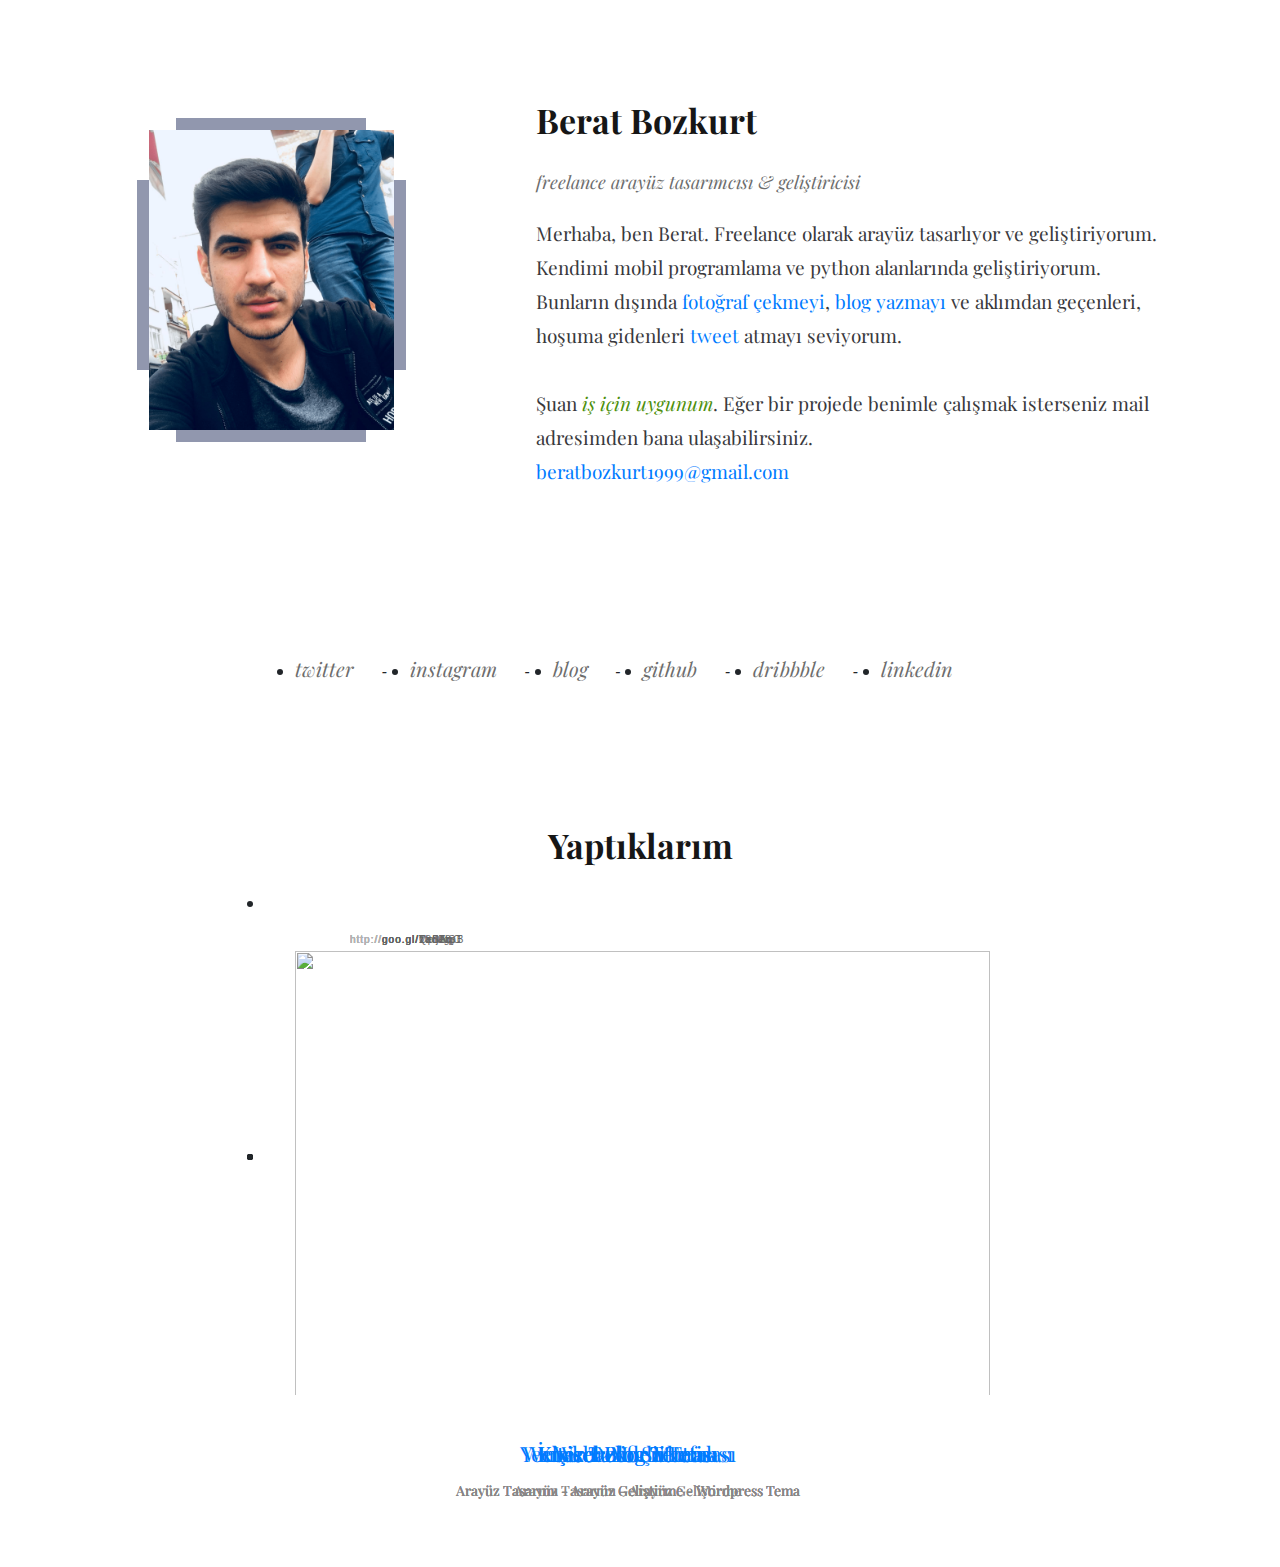
==== index.html @ d82b9d26 "Update index.html" ====
<!DOCTYPE html>
<html lang="en">
<head>
    <meta charset="UTF-8">
    <meta name="viewport" content="width=device-width, initial-scale=1.0">
    <meta http-equiv="X-UA-Compatible" content="ie=edge">
    <title>Berat Bozkurt | Freelance Arayüz Tasarımcısı ve Geliştiricisi</title>
    <link rel="stylesheet" href="https://stackpath.bootstrapcdn.com/bootstrap/4.1.1/css/bootstrap.min.css">
    <link href="https://fonts.googleapis.com/css?family=Playfair+Display:400,400i,700,700i" rel="stylesheet">
    <link rel="stylesheet" href="css/reset.css">
    <link rel="stylesheet" href="style.css">
	<script src="https://ajax.googleapis.com/ajax/libs/jquery/1.5.1/jquery.min.js"></script>
	<script src="js/custom.js"></script>
</head>
<body>
    <div class="container">
        <div class="row justify-content-around">
            <div class="col-lg-4">
                <div class="border-0"></div>
                <div class="border-1"></div>
                <div class="image"></div>
            </div>
            <div class="col-lg-7">
                <div class="text">
                    <h1>Berat Bozkurt</h1>
                    <span>freelance arayüz tasarımcısı & geliştiricisi</span>
                    <p>
                        Merhaba, ben Berat. Freelance olarak arayüz tasarlıyor ve geliştiriyorum. Kendimi mobil programlama ve python alanlarında geliştiriyorum. Bunların dışında <a href="http://vsco.co/beratlee">fotoğraf çekmeyi</a>, <a href="http://www.medium.com/@beratbozkurt">blog yazmayı</a> ve aklımdan geçenleri, hoşuma gidenleri <a href="http://twitter.com/oberatlee">tweet</a> atmayı seviyorum. <br>
                        <br>Şuan <i style="color: #4d900b"> iş için uygunum</i>. Eğer bir projede benimle çalışmak isterseniz mail adresimden bana ulaşabilirsiniz. <br> <a href="mailto:beratbozkurt1999@gmail.com?subject=İş&nbsp;Teklifi&body=Merhaba&nbsp;Berat,&nbsp;seninle&nbsp;çalışmak&nbsp;istiyoruz.&nbsp;Detaylar&nbsp;şu&nbsp;şekilde;">beratbozkurt1999@gmail.com</a>
                    </p>
                </div>
            </div>
        </div>
        <div class="row justify-content-center">
            <div class="col-lg-8 bottom">
                <ul>
                    <li><a href="http://www.twitter.com/beratbozkurt0">twitter</a></li>
                    <li><a href="http://www.instagram.com/beratbozkurt0">instagram</a></li>
                    <li><a href="http://www.medium.com/@beratbozkurt">blog</a></li>
                    <li><a href="http://www.github.com/berat">github</a></li>
                    <li><a href="https://dribbble.com/beratbozkurt0">dribbble</a></li>
                    <li><a href="https://www.linkedin.com/in/beratbozkurt/">linkedin</a></li>
                </ul>
            </div>
        </div>
        <div class="row ref">
            <div class="col-lg-12">
                <div class="yaptik">
                    <div class="standart">
                        <div class="baslik">
                            <span>Yaptıklarım</span>
                        </div>
                        <div class="bicerik">
                            <div class="bsol"><img src="images/sol.png" alt=""></div>
                            <div class="bsag"><img src="images/sag.png" alt=""></div>
                            <div class="slider">
                                <ul>
                                    <li>
                                        <div class="siteadresi"><span>http://</span>goo.gl/13SbuC</div>
                                        <div class="bbg"><img src="images/r1.png" width="697" height="474" alt=""></div>
                                        <div class="btext">
                                            <a href="https://goo.gl/13SbuC">İnter Dekor Mutfak</a>
                                            <p>Arayüz Tasarımı - Arayüz Geliştirme</p>
                                        </div>
                                    </li>
                                        <li>
                                            <div class="siteadresi"><span>http://</span>goo.gl/VeiiZq</div>
                                            <div class="bbg"><img src="images/r2.png" width="697" height="474" alt=""></div>
                                            <div class="btext">
                                                <a href="https://goo.gl/VeiiZq">Webazor Moda Teması</a>
                                                <p>Arayüz Tasarımı - Arayüz Geliştirme - Wordpress Tema</p>
                                            </div>
                                        </li>
                                                    <li>
                                                        <div class="siteadresi"><span>http://</span>goo.gl/zaoF8j</div>
                                                        <div class="bbg"><img src="images/r6.png" width="697" height="474" alt=""></div>
                                                        <div class="btext">
                                                            <a href="https://goo.gl/zaoF8j">Kişisel Blog Teması</a>
                                                            <p>Arayüz Tasarımı - Arayüz Geliştirme - Wordpress Tema</p>
                                                        </div>
                                                    </li>
                                            <li>
                                                <div class="siteadresi"><span>http://</span>goo.gl/7LfjJq</div>
                                                <div class="bbg"><img src="images/r3.png" width="697" height="474" alt=""></div>
                                                <div class="btext">
                                                    <a href="https://goo.gl/7LfjJq">Webazor Şirketi</a>
                                                    <p>Arayüz Tasarımı - Arayüz Geliştirme</p>
                                                </div>
                                            </li>
                                            <li>
                                                <div class="siteadresi"><span>http://</span>goo.gl/TxDNST</div>
                                                <div class="bbg"><img src="images/r4.png" width="697" height="474" alt=""></div>
                                                <div class="btext">
                                                    <a href="https://goo.gl/TxDNST">Yemek Tarifleri Teması</a>
                                                    <p>Arayüz Tasarımı - Arayüz Geliştirme - Wordpress Tema</p>
                                                </div>
                                            </li>
                                                <li>
                                                    <div class="siteadresi"><span>http://</span>goo.gl/QpMgpB</div>
                                                    <div class="bbg"><img src="images/r5.png" width="697" height="474" alt=""></div>
                                                    <div class="btext">
                                                        <a href="https://goo.gl/QpMgpB">Kişisel Blog Teması</a>
                                                        <p>Arayüz Tasarımı - Arayüz Geliştirme - Wordpress Tema</p>
                                                    </div>
                                                </li>
                                    <li>
                                </ul>
                            </div>
                        </div>
                    </div>
                </div>
            </div>
        </div>
    </div>
</body>
</html>
---- style.css ----
body{
    font-family: 'Playfair Display', serif;
}
a{
    font-family: 'Playfair Display', serif;
}
.mail a{
    font-size: 18px;
}
.row{
    margin-top: 100px;
}
.text{
    text-align: left
}
.text h1,.baslik span{
    font-size: 34px;
    color: #161616;
    font-weight: 700;
    padding-bottom: 20px;
}
.text span{
    font-size: 18px;
    color: #6D6D6D;
    font-weight: 400i;
    font-style: italic;
}
.text p{
    padding-top: 20px;
    font-size: 19px;
    color: #39393C;
    line-height: 34px;
    font-weight: 400;
    padding-bottom: 50px;
}
.col-lg-4{
    margin-top: 30px;
    margin-bottom: 50px;
}
.border-0{
    position: absolute;
    top: 55px;
    width: 324px;
    height: 190px;
    border: 12px solid #9197AE !important;
    transform: rotate(90deg)
}
.border-1{
    position: absolute;
    top: 50px;
    left: 43px;
    width: 269px;
    height: 190px;
    border: 12px solid #9197AE !important;
    transform: rotate(180deg)
}
.image{
    position: relative;
    width: 245px;
    min-height: 300px;
    background: url(images/profil.png);
    background-size: 245px 320px;
    margin-left: 40px;
}
.bsol{
    float: left;
    margin-left: 140px;
    margin-top: 230px;
}
.bsol:hover,.bsag:hover{
    cursor: pointer
}
.bsag{
    float: right;
    margin-right: 140px;
    margin-top: 230px;
}
.bbg{
    background: url(images/bbg.png);
    width: 695px;
    height: 505px;
    position: relative;
    margin: 0px auto;
    margin-left: 30px;
    margin-top: 30px;
    z-index: 1;
}
.bbg img{
    width: 695px;
    height: 474px;
    padding-top: 30px;
}
.siteadresi{
    position: absolute;
    z-index: 2;
    top: 1px;
    font-size: 10px;
    color: #666666;
    margin-top: 40px;
    font-family: Arial, Helvetica, sans-serif;
    margin-left: 85px;
    letter-spacing: 1px;
}
.siteadresi span{
    color: #b3b3b3;
}
.btext{
    padding: 10px;
    text-align: center;
    padding-bottom: 50px;
}
.btext a{
    color: #007bff;
    font-size: 21px;
    line-height: 34px;
    font-weight: 400;
}
.btext a:hover{
    color: #0056b3;
    transition: .1s;
}
.btext p{
    color: #888686;
    padding-top: 10px;
    font-size: 14px;
}
.slider{
    padding-left: 30px;
    padding-bottom: 140px;
}
.slider ul{
    display: flex;
}
.slider li{
    position: absolute;
}
.baslik{
    text-align: center;
    padding-bottom: 20px;
}
.bottom{
    margin: 0px auto
}
.bottom ul{
    display: flex;
    padding-left: 20px;
    padding-bottom: 20px;
 }
 .bottom ul li:after{
    content: " - ";
    padding-left: 23px;
    font-family: Arial;
    font-weight: 200;
    font-style: italic;
 }
 .bottom ul li:last-child::after{
    content: "";
 }
 .bottom li{
    padding-right: 23px;
 }
 .bottom li a{
    font-size: 20px;
    color: #6D6D6D;
    font-weight: 200;
    font-style: italic;
 }
 .bottom li a:hover{
    color: #007bff;
 }
 /*Responsive*/
@media only screen and (max-width:767px){
     .ref{display: none;}
     .text{text-align: center}
     .bottom ul{display: block;margin-top: -40px;}
     .bottom ul li{padding-bottom: 10px;text-align: center}
     .bottom ul li:after{content: none}
     .col-lg-4{margin-top: -40px;}
<<<<<<< HEAD
 }
=======
 }
>>>>>>> 23b3bbadabd5f68dad2c0169fc639b5a45299bf8
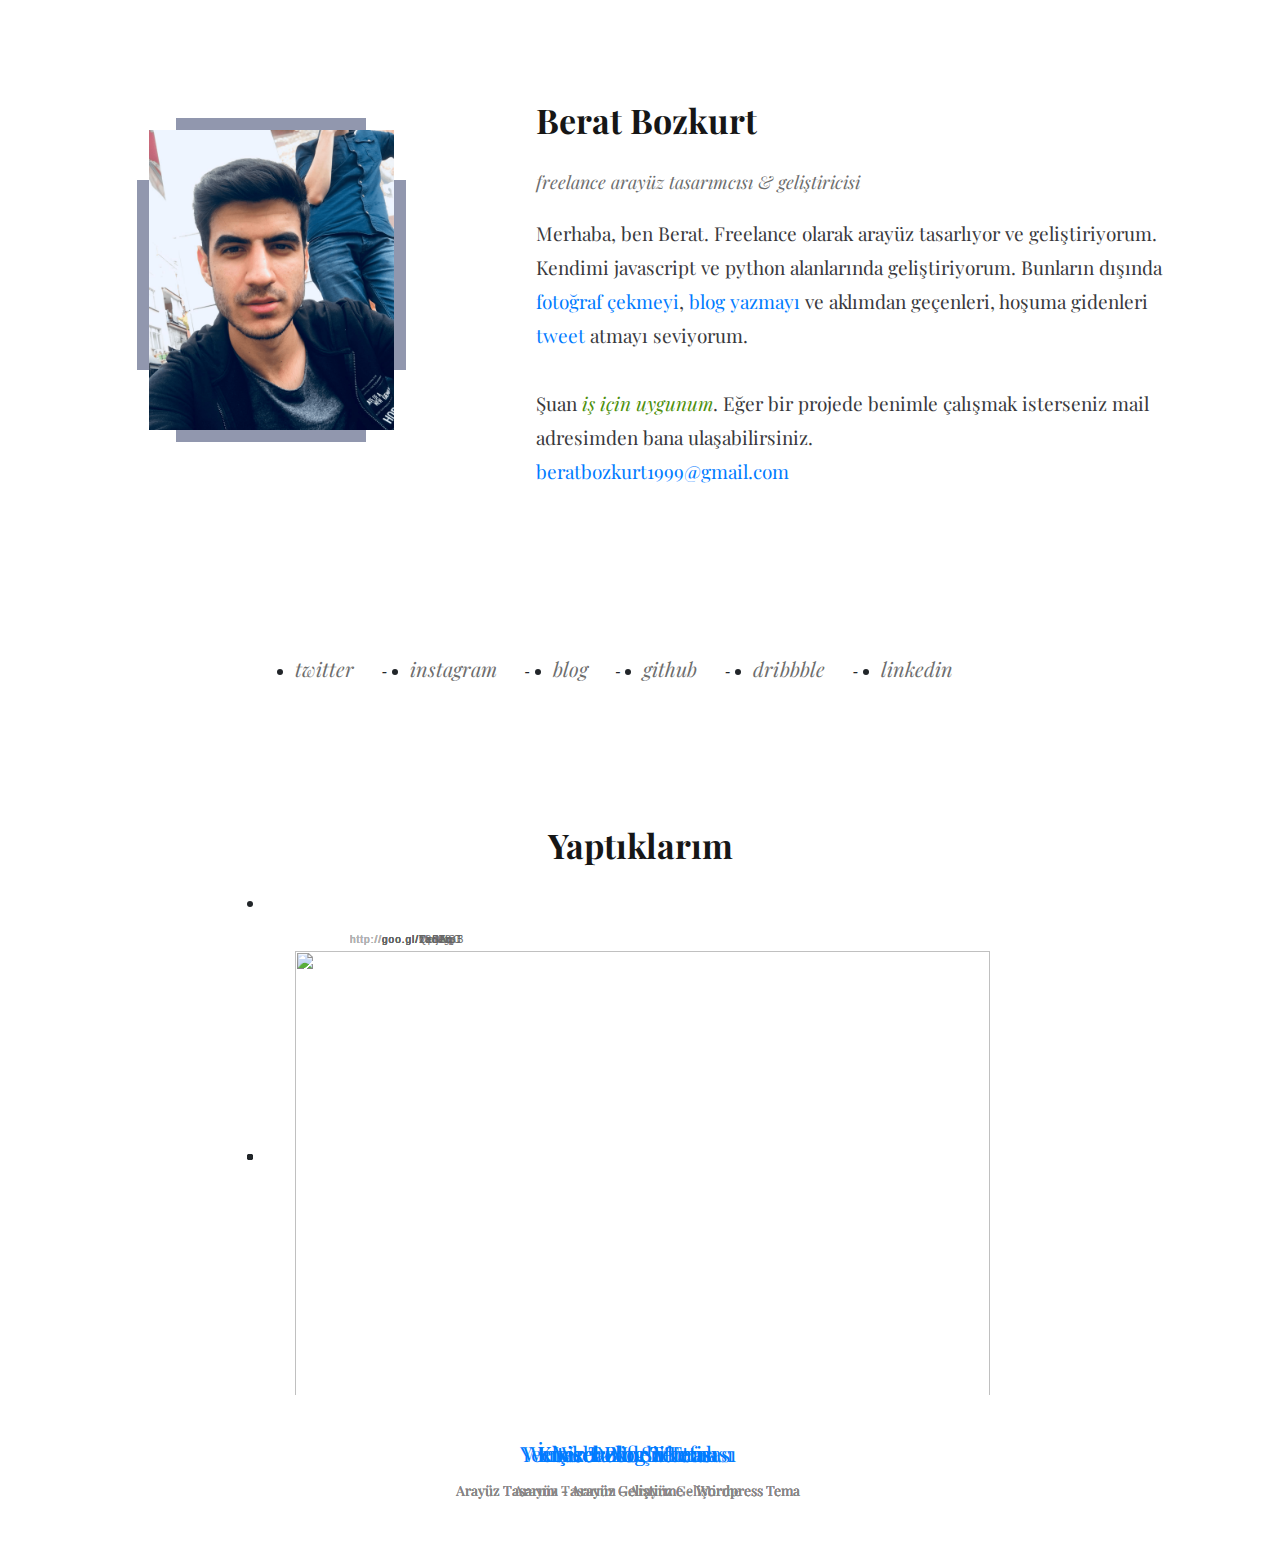
==== commit 33f83ff1: "Update index.html" ====
--- a/index.html
+++ b/index.html
@@ -25,7 +25,7 @@
                     <h1>Berat Bozkurt</h1>
                     <span>freelance arayüz tasarımcısı & geliştiricisi</span>
                     <p>
-                        Merhaba, ben Berat. Freelance olarak arayüz tasarlıyor ve geliştiriyorum. Kendimi mobil programlama ve python alanlarında geliştiriyorum. Bunların dışında <a href="http://vsco.co/beratlee">fotoğraf çekmeyi</a>, <a href="http://www.medium.com/@beratbozkurt">blog yazmayı</a> ve aklımdan geçenleri, hoşuma gidenleri <a href="http://twitter.com/oberatlee">tweet</a> atmayı seviyorum. <br>
+                        Merhaba, ben Berat. Freelance olarak arayüz tasarlıyor ve geliştiriyorum. Kendimi javascript ve python alanlarında geliştiriyorum. Bunların dışında <a href="http://vsco.co/beratlee">fotoğraf çekmeyi</a>, <a href="http://www.medium.com/@beratbozkurt">blog yazmayı</a> ve aklımdan geçenleri, hoşuma gidenleri <a href="http://twitter.com/oberatlee">tweet</a> atmayı seviyorum. <br>
                         <br>Şuan <i style="color: #4d900b"> iş için uygunum</i>. Eğer bir projede benimle çalışmak isterseniz mail adresimden bana ulaşabilirsiniz. <br> <a href="mailto:beratbozkurt1999@gmail.com?subject=İş&nbsp;Teklifi&body=Merhaba&nbsp;Berat,&nbsp;seninle&nbsp;çalışmak&nbsp;istiyoruz.&nbsp;Detaylar&nbsp;şu&nbsp;şekilde;">beratbozkurt1999@gmail.com</a>
                     </p>
                 </div>
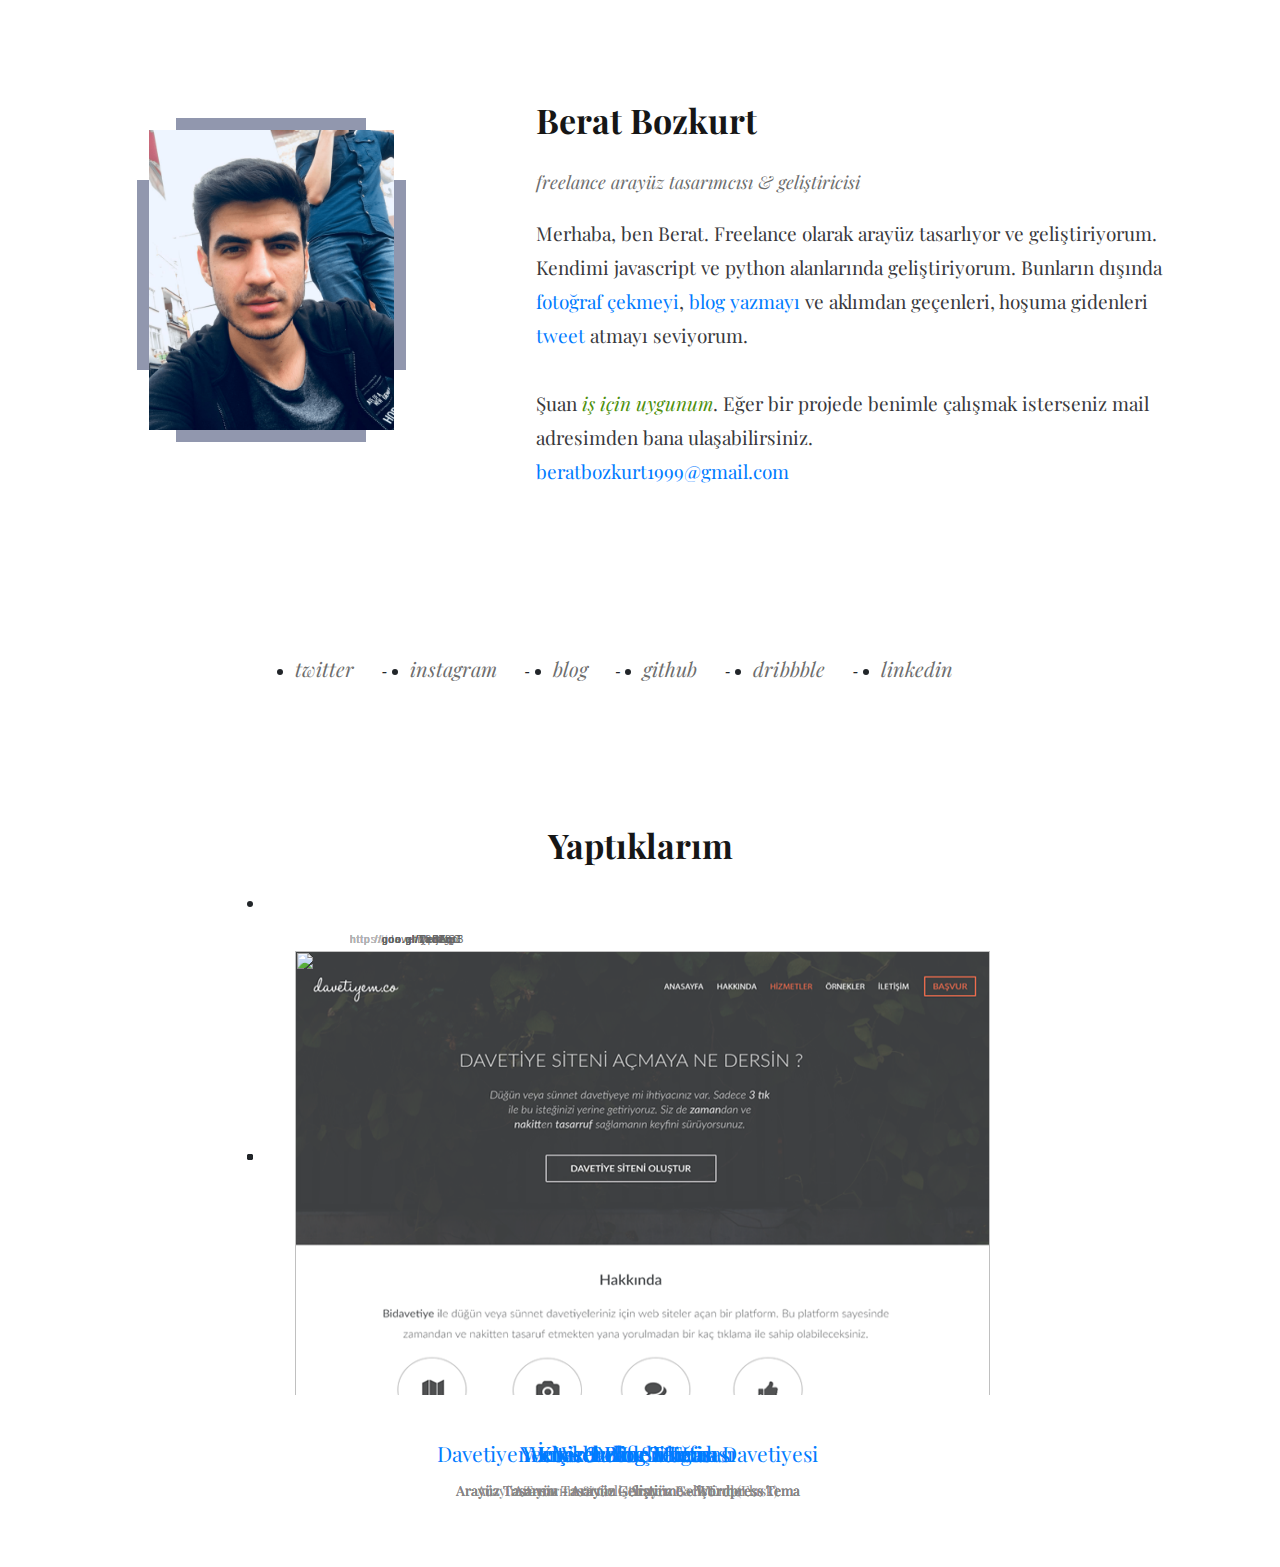
==== commit aede7ea0: "davetiyem.co eklendi" ====
--- a/index.html
+++ b/index.html
@@ -55,6 +55,14 @@
                             <div class="bsag"><img src="images/sag.png" alt=""></div>
                             <div class="slider">
                                 <ul>
+                                    <li>
+                                        <div class="siteadresi"><span>https://</span>davetiyem.co</div>
+                                        <div class="bbg"><img src="images/r0.png" width="697" height="474" alt=""></div>
+                                        <div class="btext">
+                                            <a href="https://davetiyem.co">Davetiyem.co - Online Düğün Davetiyesi</a>
+                                            <p>Arayüz Tasarımı & Geliştirme - Back End (Flask)</p>
+                                        </div>
+                                    </li>
                                     <li>
                                         <div class="siteadresi"><span>http://</span>goo.gl/13SbuC</div>
                                         <div class="bbg"><img src="images/r1.png" width="697" height="474" alt=""></div>
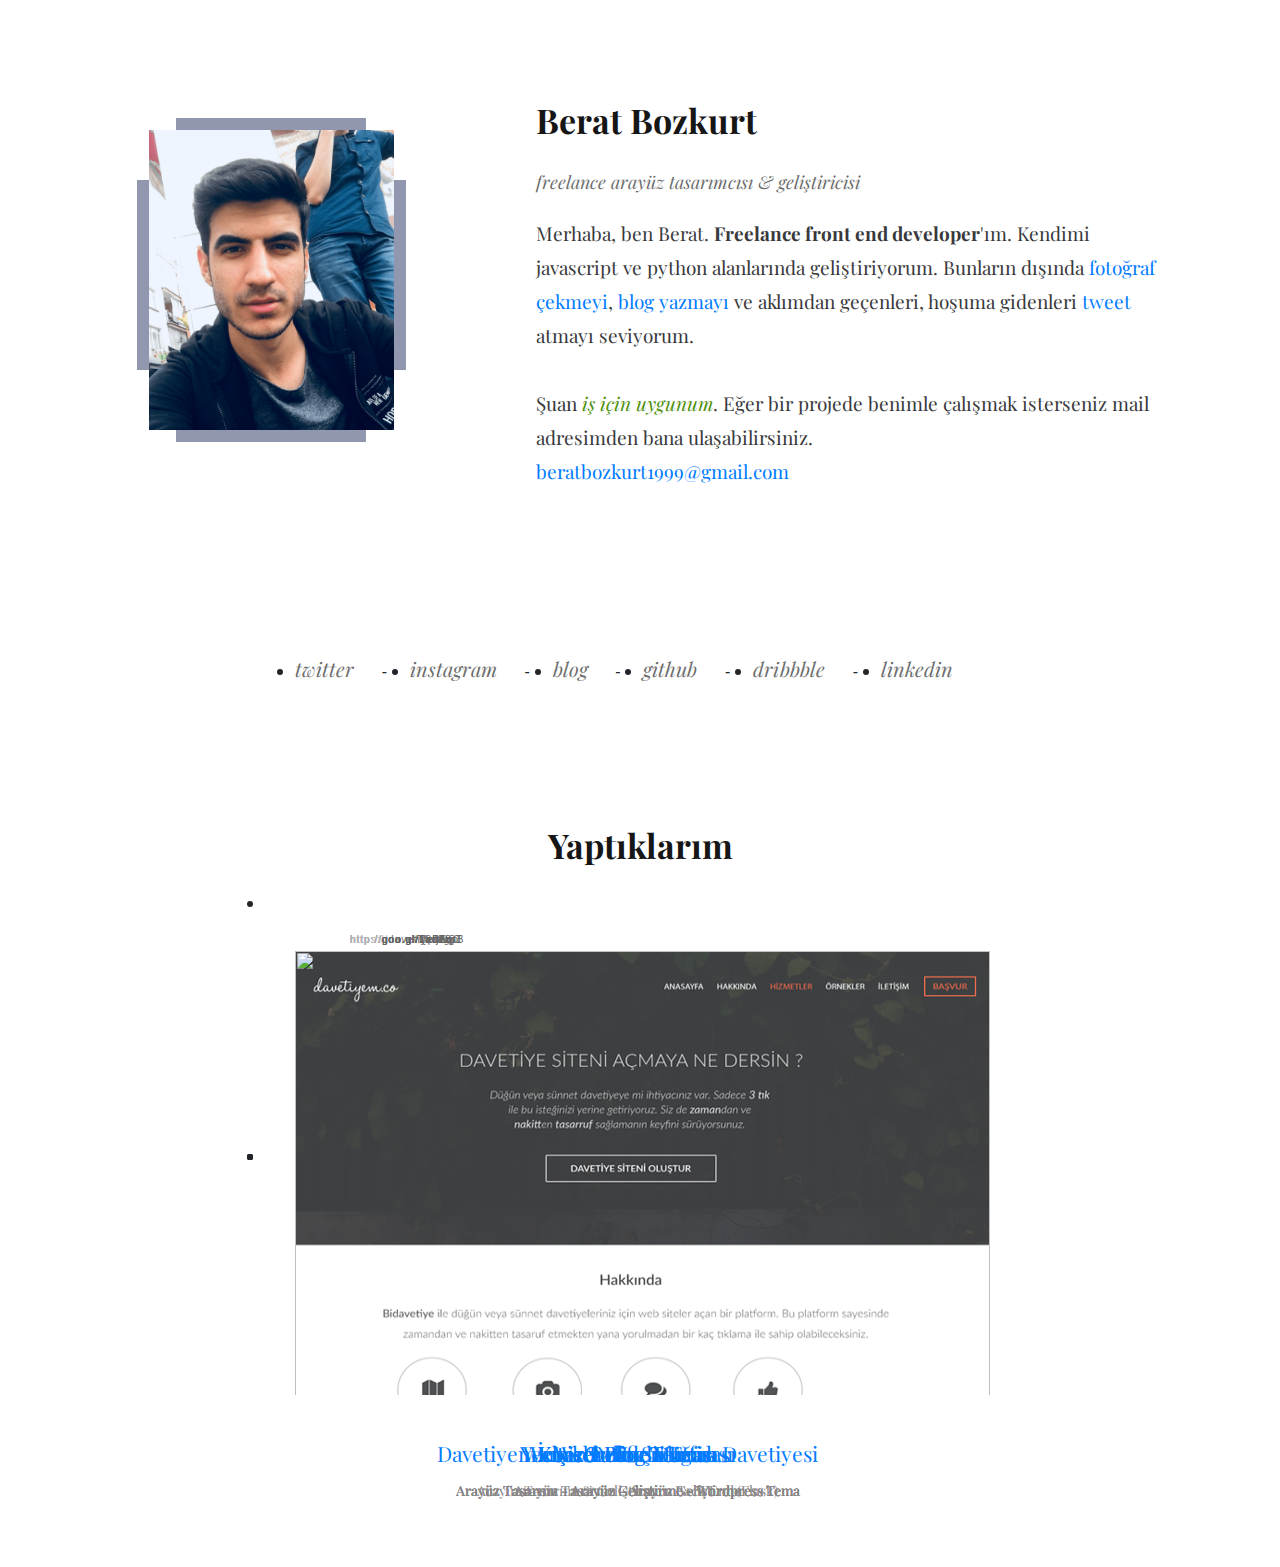
==== commit aa6b043c: "Update index.html" ====
--- a/index.html
+++ b/index.html
@@ -4,7 +4,7 @@
     <meta charset="UTF-8">
     <meta name="viewport" content="width=device-width, initial-scale=1.0">
     <meta http-equiv="X-UA-Compatible" content="ie=edge">
-    <title>Berat Bozkurt | Freelance Arayüz Tasarımcısı ve Geliştiricisi</title>
+    <title>Berat Bozkurt | Freelance Front End Developer</title>
     <link rel="stylesheet" href="https://stackpath.bootstrapcdn.com/bootstrap/4.1.1/css/bootstrap.min.css">
     <link href="https://fonts.googleapis.com/css?family=Playfair+Display:400,400i,700,700i" rel="stylesheet">
     <link rel="stylesheet" href="css/reset.css">
@@ -25,7 +25,7 @@
                     <h1>Berat Bozkurt</h1>
                     <span>freelance arayüz tasarımcısı & geliştiricisi</span>
                     <p>
-                        Merhaba, ben Berat. Freelance olarak arayüz tasarlıyor ve geliştiriyorum. Kendimi javascript ve python alanlarında geliştiriyorum. Bunların dışında <a href="http://vsco.co/beratlee">fotoğraf çekmeyi</a>, <a href="http://www.medium.com/@beratbozkurt">blog yazmayı</a> ve aklımdan geçenleri, hoşuma gidenleri <a href="http://twitter.com/oberatlee">tweet</a> atmayı seviyorum. <br>
+			    Merhaba, ben Berat. <b>Freelance front end developer</b>'ım. Kendimi javascript ve python alanlarında geliştiriyorum. Bunların dışında <a href="http://vsco.co/beratlee">fotoğraf çekmeyi</a>, <a href="http://www.medium.com/@beratbozkurt">blog yazmayı</a> ve aklımdan geçenleri, hoşuma gidenleri <a href="http://twitter.com/oberatlee">tweet</a> atmayı seviyorum. <br>
                         <br>Şuan <i style="color: #4d900b"> iş için uygunum</i>. Eğer bir projede benimle çalışmak isterseniz mail adresimden bana ulaşabilirsiniz. <br> <a href="mailto:beratbozkurt1999@gmail.com?subject=İş&nbsp;Teklifi&body=Merhaba&nbsp;Berat,&nbsp;seninle&nbsp;çalışmak&nbsp;istiyoruz.&nbsp;Detaylar&nbsp;şu&nbsp;şekilde;">beratbozkurt1999@gmail.com</a>
                     </p>
                 </div>
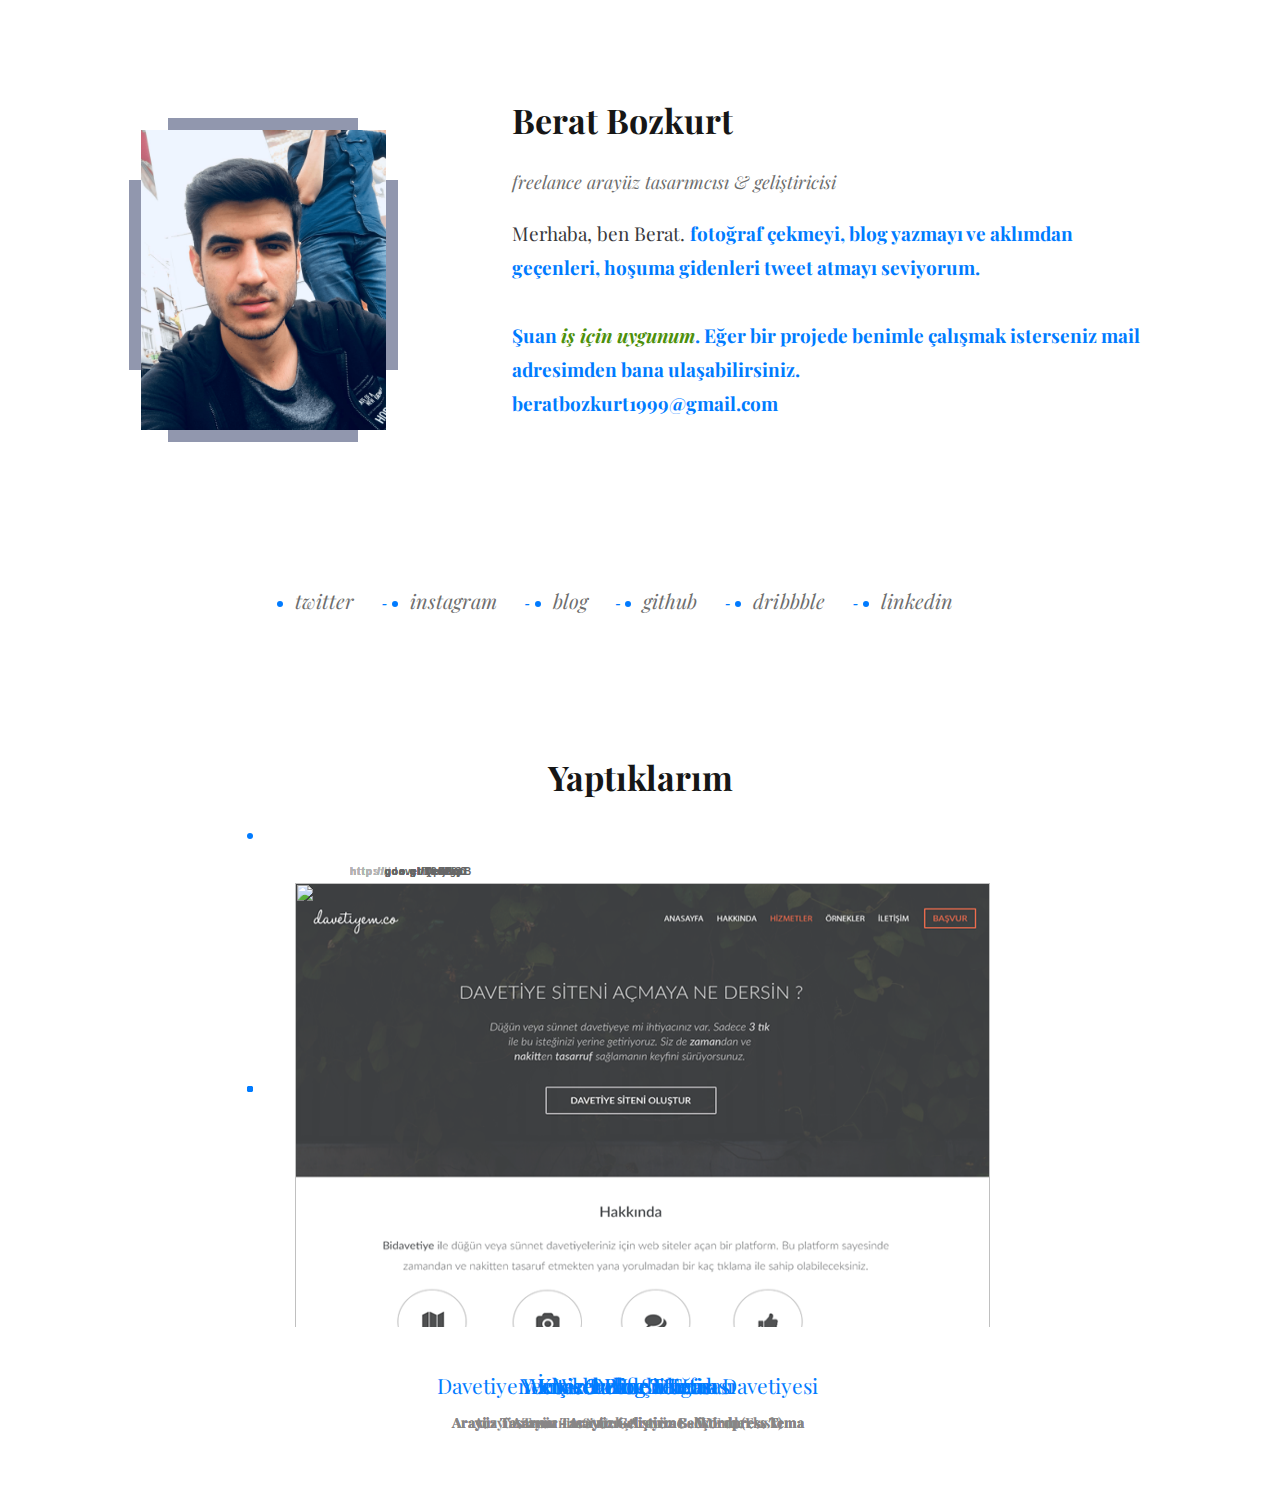
==== commit 738c9727: "Update index.html" ====
--- a/index.html
+++ b/index.html
@@ -25,7 +25,7 @@
                     <h1>Berat Bozkurt</h1>
                     <span>freelance arayüz tasarımcısı & geliştiricisi</span>
                     <p>
-			    Merhaba, ben Berat. <b>Freelance front end developer</b>'ım. Kendimi javascript ve python alanlarında geliştiriyorum. Bunların dışında <a href="http://vsco.co/beratlee">fotoğraf çekmeyi</a>, <a href="http://www.medium.com/@beratbozkurt">blog yazmayı</a> ve aklımdan geçenleri, hoşuma gidenleri <a href="http://twitter.com/oberatlee">tweet</a> atmayı seviyorum. <br>
+			    Merhaba, ben Berat. <b style="font-weight:bold; color:#007bff;>Freelance front end developer</b>'ım. Kendimi javascript ve python alanlarında geliştiriyorum. Bunların dışında <a href="http://vsco.co/beratlee">fotoğraf çekmeyi</a>, <a href="http://www.medium.com/@beratbozkurt">blog yazmayı</a> ve aklımdan geçenleri, hoşuma gidenleri <a href="http://twitter.com/oberatlee">tweet</a> atmayı seviyorum. <br>
                         <br>Şuan <i style="color: #4d900b"> iş için uygunum</i>. Eğer bir projede benimle çalışmak isterseniz mail adresimden bana ulaşabilirsiniz. <br> <a href="mailto:beratbozkurt1999@gmail.com?subject=İş&nbsp;Teklifi&body=Merhaba&nbsp;Berat,&nbsp;seninle&nbsp;çalışmak&nbsp;istiyoruz.&nbsp;Detaylar&nbsp;şu&nbsp;şekilde;">beratbozkurt1999@gmail.com</a>
                     </p>
                 </div>
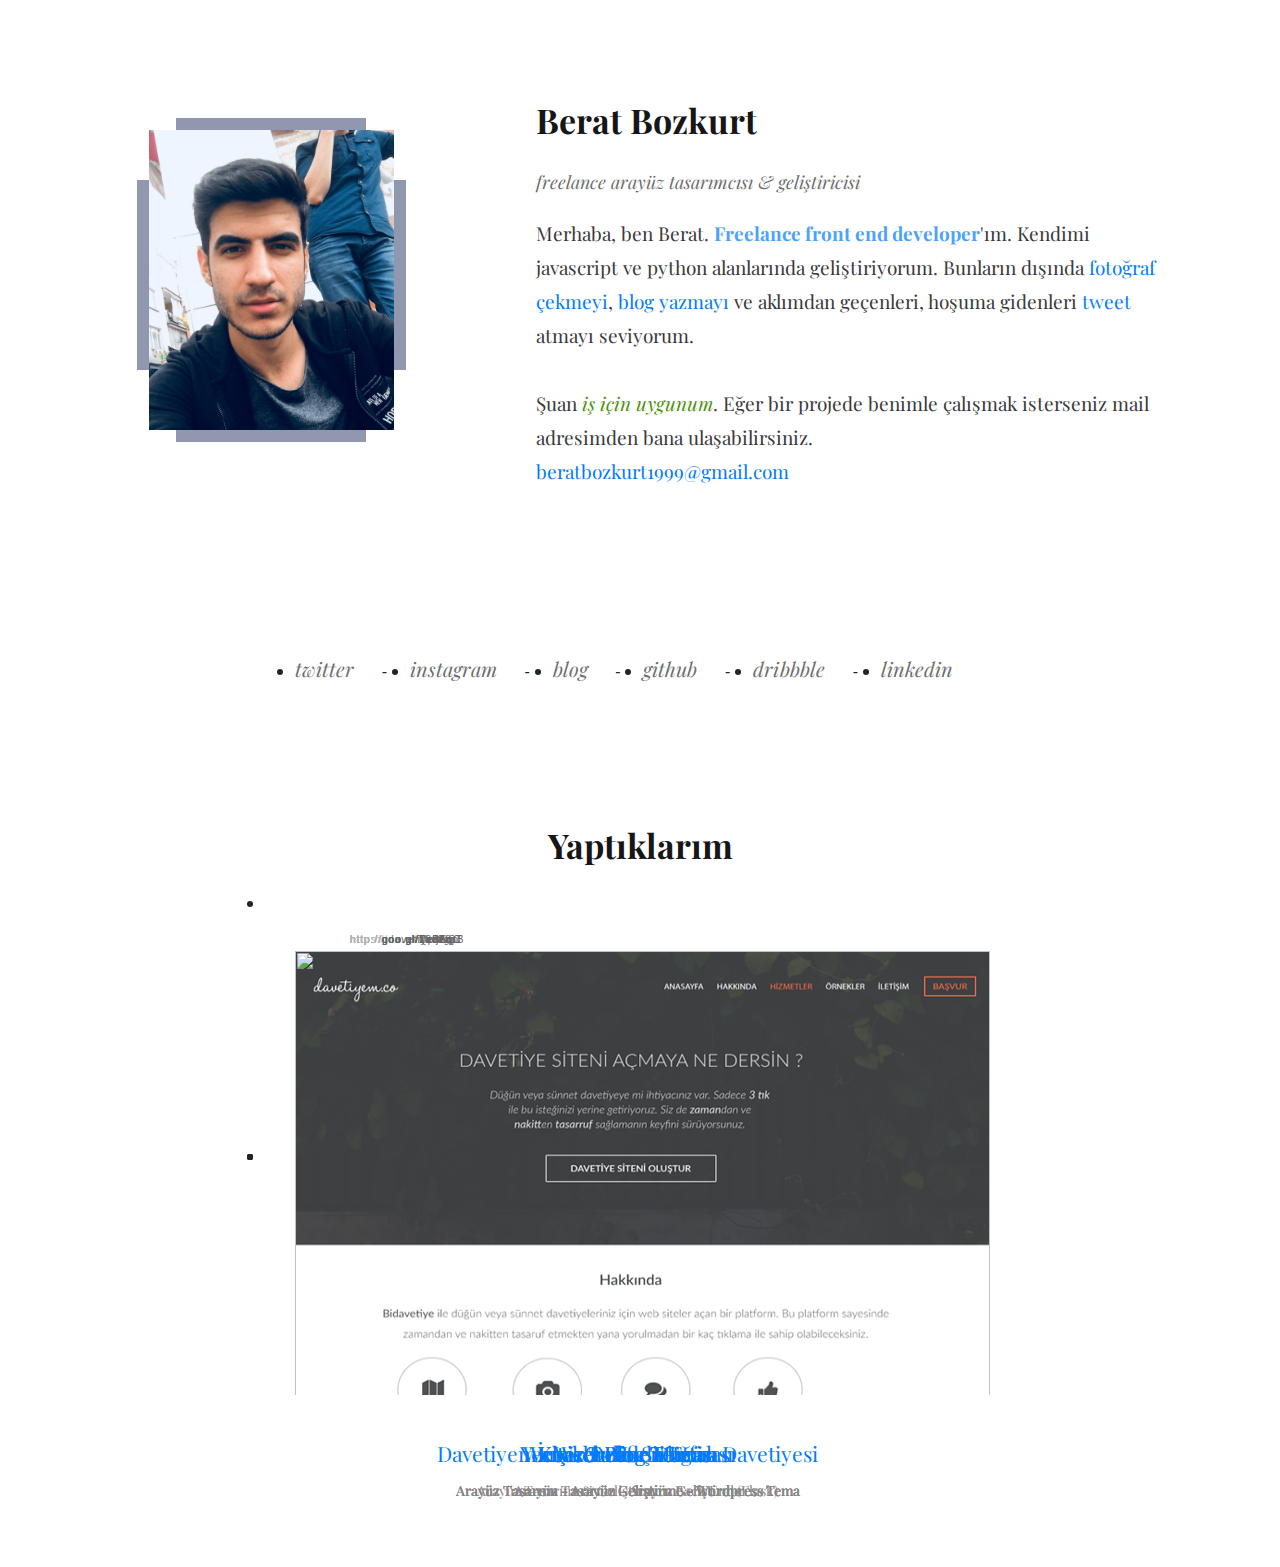
==== commit 26e712c4: "Update index.html" ====
--- a/index.html
+++ b/index.html
@@ -25,7 +25,7 @@
                     <h1>Berat Bozkurt</h1>
                     <span>freelance arayüz tasarımcısı & geliştiricisi</span>
                     <p>
-			    Merhaba, ben Berat. <b style="font-weight:bold; color:#007bff;>Freelance front end developer</b>'ım. Kendimi javascript ve python alanlarında geliştiriyorum. Bunların dışında <a href="http://vsco.co/beratlee">fotoğraf çekmeyi</a>, <a href="http://www.medium.com/@beratbozkurt">blog yazmayı</a> ve aklımdan geçenleri, hoşuma gidenleri <a href="http://twitter.com/oberatlee">tweet</a> atmayı seviyorum. <br>
+			    Merhaba, ben Berat. <b style="font-weight:bold; color:#4ca2ff;">Freelance front end developer</b>'ım. Kendimi javascript ve python alanlarında geliştiriyorum. Bunların dışında <a href="http://vsco.co/beratlee">fotoğraf çekmeyi</a>, <a href="http://www.medium.com/@beratbozkurt">blog yazmayı</a> ve aklımdan geçenleri, hoşuma gidenleri <a href="http://twitter.com/oberatlee">tweet</a> atmayı seviyorum. <br>
                         <br>Şuan <i style="color: #4d900b"> iş için uygunum</i>. Eğer bir projede benimle çalışmak isterseniz mail adresimden bana ulaşabilirsiniz. <br> <a href="mailto:beratbozkurt1999@gmail.com?subject=İş&nbsp;Teklifi&body=Merhaba&nbsp;Berat,&nbsp;seninle&nbsp;çalışmak&nbsp;istiyoruz.&nbsp;Detaylar&nbsp;şu&nbsp;şekilde;">beratbozkurt1999@gmail.com</a>
                     </p>
                 </div>
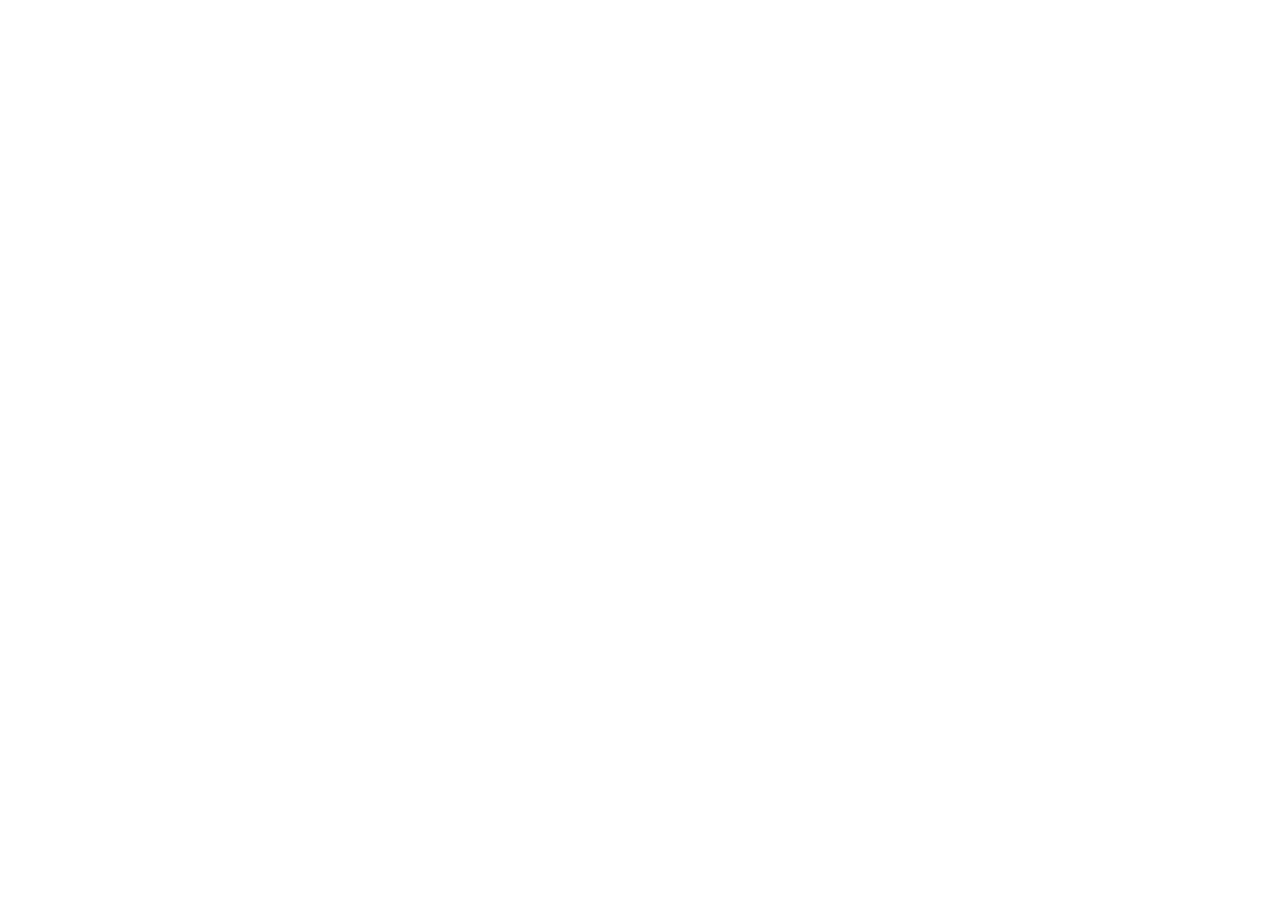
==== commit 4c511a28: "Update index.html" ====
--- a/index.html
+++ b/index.html
@@ -5,15 +5,18 @@
     <meta name="viewport" content="width=device-width, initial-scale=1.0">
     <meta http-equiv="X-UA-Compatible" content="ie=edge">
     <title>Berat Bozkurt | Freelance Front End Developer</title>
-    <link rel="stylesheet" href="https://stackpath.bootstrapcdn.com/bootstrap/4.1.1/css/bootstrap.min.css">
+   <!-- <link rel="stylesheet" href="https://stackpath.bootstrapcdn.com/bootstrap/4.1.1/css/bootstrap.min.css">
     <link href="https://fonts.googleapis.com/css?family=Playfair+Display:400,400i,700,700i" rel="stylesheet">
     <link rel="stylesheet" href="css/reset.css">
     <link rel="stylesheet" href="style.css">
+	<script defer src="https://cloud.umami.is/script.js" data-website-id="352a5e7d-afc8-4fda-8d00-d3dca8a6a313"></script>
 	<script src="https://ajax.googleapis.com/ajax/libs/jquery/1.5.1/jquery.min.js"></script>
-	<script src="js/custom.js"></script>
+	<script src="js/custom.js"></script>-->
+<meta http-equiv="refresh" content="0; url=https://beratbozkurt.net">
 </head>
 <body>
-    <div class="container">
+<h1>Yeni sayfaya yönlendiriliyor</h1>
+    <!-- <div class="container">
         <div class="row justify-content-around">
             <div class="col-lg-4">
                 <div class="border-0"></div>
@@ -119,6 +122,6 @@
                 </div>
             </div>
         </div>
-    </div>
+    </div>-->
 </body>
 </html>
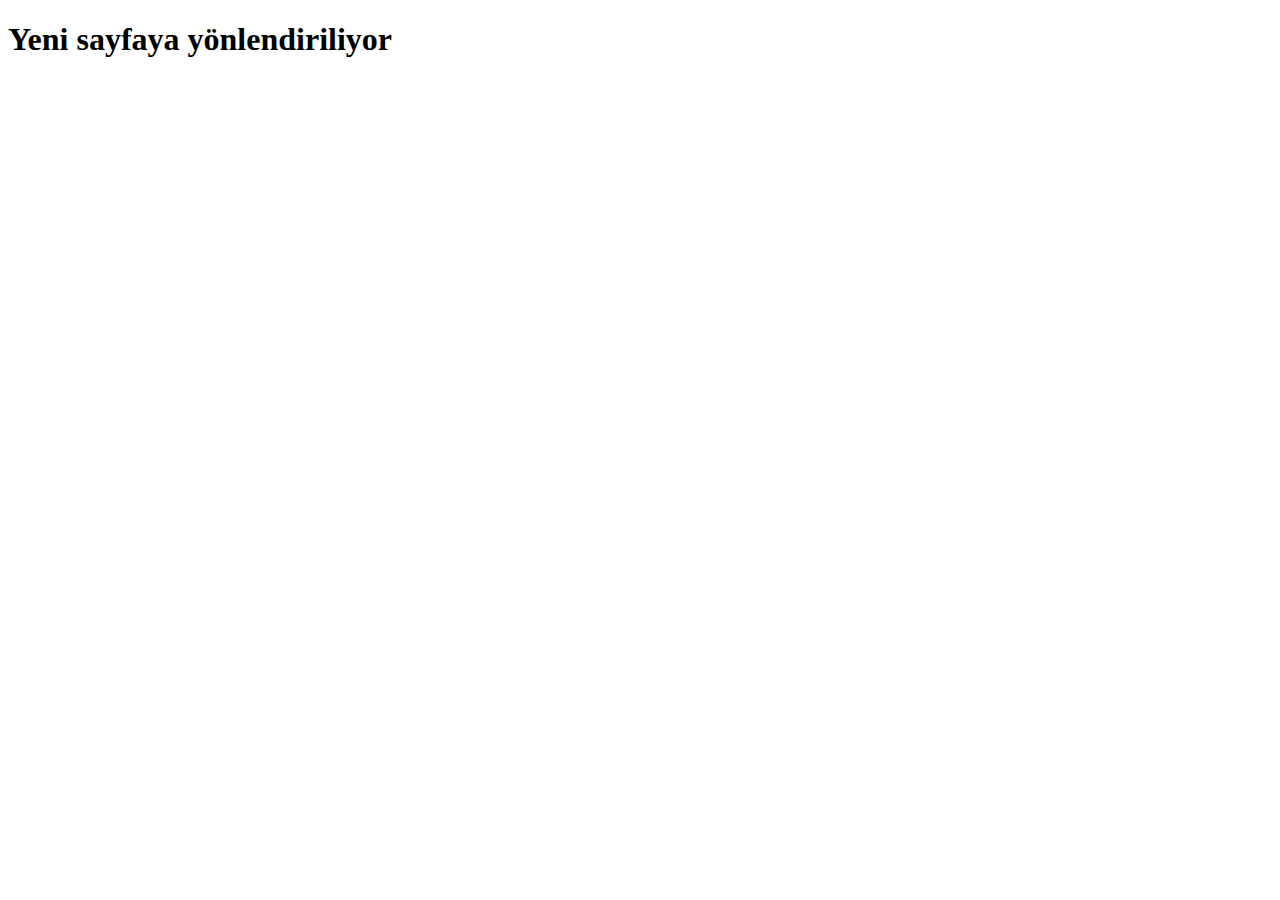
==== commit b8135bce: "Update index.html" ====
--- a/index.html
+++ b/index.html
@@ -12,7 +12,7 @@
 	<script defer src="https://cloud.umami.is/script.js" data-website-id="352a5e7d-afc8-4fda-8d00-d3dca8a6a313"></script>
 	<script src="https://ajax.googleapis.com/ajax/libs/jquery/1.5.1/jquery.min.js"></script>
 	<script src="js/custom.js"></script>-->
-<meta http-equiv="refresh" content="0; url=https://beratbozkurt.net">
+<meta http-equiv="refresh" content="5; url=https://beratbozkurt.net">
 </head>
 <body>
 <h1>Yeni sayfaya yönlendiriliyor</h1>
